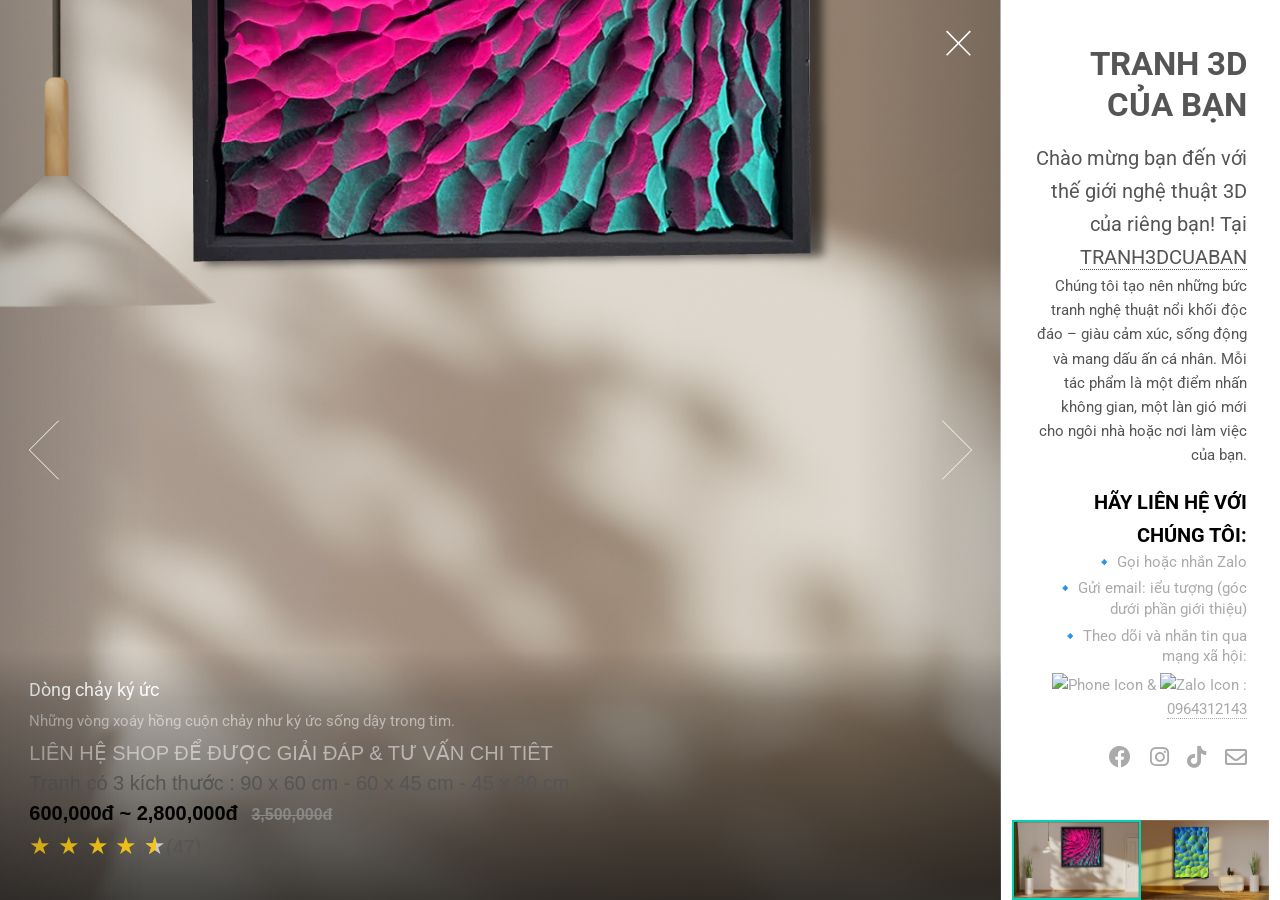
==== index.html @ 3ebba121 "Update index.html" ====
<!DOCTYPE HTML>
<!--
	Lens by HTML5 UP
	html5up.net | @ajlkn
	Free for personal and commercial use under the CCA 3.0 license (html5up.net/license)
-->
<html>
	<head>
	<header style="text-align: center; margin-top: 15px;">
  <img src="images/logo.png" alt="Logo" style="max-width: 200px; height: auto;">
</header>
		<title>TRANH3DCUABAN</title>
		<meta charset="utf-8" />
		<meta name="viewport" content="width=device-width, initial-scale=1, user-scalable=no" />
		<link rel="stylesheet" href="assets/css/main.css" />
		<noscript><link rel="stylesheet" href="assets/css/noscript.css" /></noscript>
	</head>
	<body class="is-preload-0 is-preload-1 is-preload-2">
		<!-- Main -->
			<div id="main">

				<!-- Header -->
					<header id="header">
						<h1>TRANH 3D CỦA BẠN</h1>
						<p style="margin: 0 0 6px 0; line-height: 1.4;"><p style="margin: 0; font-size: 20px; color: #333;"><strong>Chào mừng bạn đến với thế giới nghệ thuật 3D của riêng bạn! Tại <a href="http://nghethuat3d.com">TRANH3DCUABAN</a></p>Chúng tôi tạo nên những bức tranh nghệ thuật nổi khối độc đáo – giàu cảm xúc, sống động và mang dấu ấn cá nhân.
						Mỗi tác phẩm là một điểm nhấn không gian, một làn gió mới cho ngôi nhà hoặc nơi làm việc của bạn.</strong></p>
						<p style="margin: 0 0 6px 0; line-height: 1.4;"><p style="margin: 0; font-size: 20px; font-weight: bold; color: #000;">HÃY LIÊN HỆ VỚI CHÚNG TÔI:
<p style="margin: 0 0 6px 0; line-height: 1.4;">🔹 Gọi hoặc nhắn Zalo
<p style="margin: 0 0 6px 0; line-height: 1.4;">🔹 Gửi email: iểu tượng (góc dưới phần giới thiệu)
<p style="margin: 0 0 6px 0; line-height: 1.4;">🔹 Theo dõi và nhắn tin qua mạng xã hội:
						<P> <img src="https://img.icons8.com/ios/50/000000/phone--v1.png" alt="Phone Icon" width="24"> & 
                          <img src="https://img.icons8.com/ios/50/000000/zalo.png" alt="Zalo Icon" width="24"> : <a href="0964312143">0964312143</a></p>
		
						<ul class="icons">
							<li><a href="https://www.facebook.com/profile.php?id=61577044535715" class="icon brands fa-facebook"><span class="label">facebook</span></a></li>
							<li><a href="https://www.instagram.com/tranh3dcuaban_/" class="icon brands fa-instagram"><span class="label">Instagram</span></a></li>
							<li><a href="https://www.tiktok.com/@tranh3dcuaban?_t=ZS-8x4JCporiuw&_r=1" class="icon brands fa-tiktok"><span class="label">Tiktok</span></a></li>
							<li><a href="ngocthong2901@gmail.com" class="icon fa-envelope"><span class="label">Email</span></a></li>
						</ul>
					</header>

				<!-- Thumbnail -->
					<section id="thumbnails">
						<article>
							<a class="thumbnail" href="images/fulls/01.jpg" data-position="left center"><img src="images/thumbs/01.jpg" alt="" /></a>
							<h2>Dòng chảy ký ức</h2>
							<p style="margin: 0 0 6px 0; line-height: 1.4;">Những vòng xoáy hồng cuộn chảy như ký ức sống dậy trong tim.</p>
							<div style="font-family: Arial, sans-serif; line-height: 1.5;">
							<p style="margin: 0; font-size: 20px; font-weight: color: #f5f5f ;">
    LIÊN HỆ SHOP ĐỂ ĐƯỢC GIẢI ĐÁP & TƯ VẤN CHI TIÊT
  <p style="margin: 0; font-size: 20px; color: #333;"><strong>Tranh có 3 kích thước : 90 x 60 cm - 60 x 45 cm - 45 x 30 cm</strong></p>
  <p style="margin: 0; font-size: 20px; font-weight: bold; color: #000;">
    600,000đ ~ 2,800,000đ 
    <span style="text-decoration: line-through; color: #888; font-size: 16px; margin-left: 8px;">
      3,500,000đ
    </span>
  </p>
  <div style="font-size: 24px; color: #f5c518;">
  ★ ★ ★ ★ <span style="position: relative; display: inline-block; width: 1em;">
    <span style="position: absolute; overflow: hidden; width: 50%;">★</span>
    <span style="color: #ccc;">★</span><SPAN style="margin: 0; font-size: 20px; color: #333;"><strong>(47)</strong></p>
  </span>
</div>

							
						</article>
						<article>
							<a class="thumbnail" href="images/fulls/02.jpg"><img src="images/thumbs/02.jpg" alt="" /></a>
							<h2>Giấc mơ sinh học</h2>
							<p style="margin: 0 0 6px 0; line-height: 1.4;">Kết cấu như tế bào sống, lan tỏa năng lượng của sự sống mới.</p>
							<div style="font-family: Arial, sans-serif; line-height: 1.5;">
							<p style="margin: 0; font-size: 20px; font-weight: color: #000;">
    LIÊN HỆ SHOP ĐỂ ĐƯỢC GIẢI ĐÁP & TƯ VẤN CHI TIÊT
  <p style="margin: 0; font-size: 20px; color: #333;"><strong>Tranh có 3 kích thước : 90 x 60 cm - 60 x 45 cm - 45 x 30 cm</strong></p>
  <p style="margin: 0; font-size: 20px; font-weight: bold; color: #000;">
    600,000đ ~ 2,800,000đ 
    <span style="text-decoration: line-through; color: #888; font-size: 16px; margin-left: 8px;">
      3,500,000đ
    </span>
  </p>
  <div style="font-size: 24px; color: #f5c518;">
  ★ ★ ★ ★ ★ <SPAN style="margin: 0; font-size: 20px; color: #333;"><strong>(142)</strong></p>
						</article>
						<article>
							<a class="thumbnail" href="images/fulls/03.jpg" data-position="top center"><img src="images/thumbs/03.jpg" alt="" /></a>
							<h2>Chiều sâu đại dương</h2>
							<p style="margin: 0 0 6px 0; line-height: 1.4;">Sóng trầm và gam lạnh đưa ta lặn sâu vào một thế giới huyền bí.</p>
							<div style="font-family: Arial, sans-serif; line-height: 1.5;">
							<p style="margin: 0; font-size: 20px; font-weight: color: #000;">
    LIÊN HỆ SHOP ĐỂ ĐƯỢC GIẢI ĐÁP & TƯ VẤN CHI TIÊT
  <p style="margin: 0; font-size: 20px; color: #333;"><strong>Tranh có 3 kích thước : 90 x 60 cm - 60 x 45 cm - 45 x 30 cm</strong></p>
  <p style="margin: 0; font-size: 20px; font-weight: bold; color: #000;">
    600,000đ ~ 2,800,000đ 
    <span style="text-decoration: line-through; color: #888; font-size: 16px; margin-left: 8px;">
      3,500,000đ
    </span>
  </p>
  <div style="font-size: 24px; color: #f5c518;">
  ★ ★ ★ ★ ★ <SPAN style="margin: 0; font-size: 20px; color: #333;"><strong>(86)</strong></p>
						</article>
						<article>
							<a class="thumbnail" href="images/fulls/04.jpg"><img src="images/thumbs/04.jpg" alt="" /></a>
							<h2>Dấu vết ánh sáng</h2>
							<p style="margin: 0 0 6px 0; line-height: 1.4;">Tím rực và kết cấu nổi bật như một chiều không gian ánh sáng.</p>
							<div style="font-family: Arial, sans-serif; line-height: 1.5;">
							<p style="margin: 0; font-size: 20px; font-weight: color: #000;">
    LIÊN HỆ SHOP ĐỂ ĐƯỢC GIẢI ĐÁP & TƯ VẤN CHI TIÊT
  <p style="margin: 0; font-size: 20px; color: #333;"><strong>Tranh có 3 kích thước : 90 x 60 cm - 60 x 45 cm - 45 x 30 cm</strong></p>
  <p style="margin: 0; font-size: 20px; font-weight: bold; color: #000;">
    600,000đ ~ 2,800,000đ 
    <span style="text-decoration: line-through; color: #888; font-size: 16px; margin-left: 8px;">
      3,500,000đ
    </span>
  </p>
  <div style="font-size: 24px; color: #f5c518;">
  ★ ★ ★ ★ <span style="position: relative; display: inline-block; width: 1em;">
    <span style="position: absolute; overflow: hidden; width: 50%;">★</span>
    <span style="color: #ccc;">★</span><SPAN style="margin: 0; font-size: 20px; color: #333;"><strong>(156)</strong></p>
  </span>
</div>
						</article>
						<article>
							<a class="thumbnail" href="images/fulls/05.jpg" data-position="top center"><img src="images/thumbs/05.jpg" alt="" /></a>
							<h2>Ngọn lửa thầm lặng</h2>
							<p style="margin: 0 0 6px 0; line-height: 1.4;">Một sự bùng cháy trong bóng tối – âm ỉ, mạnh mẽ, đầy cuốn hút.</p>
							<div style="font-family: Arial, sans-serif; line-height: 1.5;">
							<p style="margin: 0; font-size: 20px; font-weight: color: #000;">
    LIÊN HỆ SHOP ĐỂ ĐƯỢC GIẢI ĐÁP & TƯ VẤN CHI TIÊT
  <p style="margin: 0; font-size: 20px; color: #333;"><strong>Tranh có 3 kích thước : 90 x 60 cm - 60 x 45 cm - 45 x 30 cm</strong></p>
  <p style="margin: 0; font-size: 20px; font-weight: bold; color: #000;">
    600,000đ ~ 2,800,000đ 
    <span style="text-decoration: line-through; color: #888; font-size: 16px; margin-left: 8px;">
      3,500,000đ
    </span>
  </p>
  <div style="font-size: 24px; color: #f5c518;">
  ★ ★ ★ ★ ★ <SPAN style="margin: 0; font-size: 20px; color: #333;"><strong>(43)</strong></p>
						</article>
						<article>
							<a class="thumbnail" href="images/fulls/06.jpg"><img src="images/thumbs/06.jpg" alt="" /></a>
							<h2>Mạng lưới thời gian</h2>
							<p style="margin: 0 0 6px 0; line-height: 1.4;">Những mạch kết nối như dòng chảy bất tận của thời gian và cảm xúc.</p>
							<div style="font-family: Arial, sans-serif; line-height: 1.5;">
							<p style="margin: 0; font-size: 20px; font-weight: color: #000;">
    LIÊN HỆ SHOP ĐỂ ĐƯỢC GIẢI ĐÁP & TƯ VẤN CHI TIÊT
  <p style="margin: 0; font-size: 20px; color: #333;"><strong>Tranh có 3 kích thước : 90 x 60 cm - 60 x 45 cm - 45 x 30 cm</strong></p>
  <p style="margin: 0; font-size: 20px; font-weight: bold; color: #000;">
    600,000đ ~ 2,800,000đ 
    <span style="text-decoration: line-through; color: #888; font-size: 16px; margin-left: 8px;">
      3,500,000đ
    </span>
  </p>
  <div style="font-size: 24px; color: #f5c518;">
  ★ ★ ★ ★ ★ <SPAN style="margin: 0; font-size: 20px; color: #333;"><strong>(28)</strong></p>
						</article>
						<article>
							<a class="thumbnail" href="images/fulls/07.jpg"><img src="images/thumbs/07.jpg" alt="" /></a>
							<h2>Lửa và bản năng</h2>
							<p style="margin: 0 0 6px 0; line-height: 1.4;">Sắc đỏ cam rực rỡ gợi lên cảm giác hoang dã và đầy đam mê.</p>
							<div style="font-family: Arial, sans-serif; line-height: 1.5;">
							<p style="margin: 0; font-size: 20px; font-weight: color: #000;">
    LIÊN HỆ SHOP ĐỂ ĐƯỢC GIẢI ĐÁP & TƯ VẤN CHI TIÊT
  <p style="margin: 0; font-size: 20px; color: #333;"><strong>Tranh có 3 kích thước : 90 x 60 cm - 60 x 45 cm - 45 x 30 cm</strong></p>
  <p style="margin: 0; font-size: 20px; font-weight: bold; color: #000;">
    600,000đ ~ 2,800,000đ 
    <span style="text-decoration: line-through; color: #888; font-size: 16px; margin-left: 8px;">
      3,500,000đ
    </span>
  </p>
  <div style="font-size: 24px; color: #f5c518;">
  ★ ★ ★ ★ ★ <SPAN style="margin: 0; font-size: 20px; color: #333;"><strong>(73)</strong></p>
						</article>
						<article>
							<a class="thumbnail" href="images/fulls/08.jpg"><img src="images/thumbs/08.jpg" alt="" /></a>
							<h2>Tái sinh</h2>
							<p style="margin: 0 0 6px 0; line-height: 1.4;">Những mạch xanh sống động như sự sống đang trỗi dậy từ tro tàn.</p>
							<div style="font-family: Arial, sans-serif; line-height: 1.5;">
							<p style="margin: 0; font-size: 20px; font-weight: color: #000;">
    LIÊN HỆ SHOP ĐỂ ĐƯỢC GIẢI ĐÁP & TƯ VẤN CHI TIÊT
  <p style="margin: 0; font-size: 20px; color: #333;"><strong>Tranh có 3 kích thước : 90 x 60 cm - 60 x 45 cm - 45 x 30 cm</strong></p>
  <p style="margin: 0; font-size: 20px; font-weight: bold; color: #000;">
    600,000đ ~ 2,800,000đ 
    <span style="text-decoration: line-through; color: #888; font-size: 16px; margin-left: 8px;">
      3,500,000đ
    </span>
  </p>
  <div style="font-size: 24px; color: #f5c518;">
  ★ ★ ★ ★ ★ <SPAN style="margin: 0; font-size: 20px; color: #333;"><strong>(68)</strong></p>
						</article>
						<article>
							<a class="thumbnail" href="images/fulls/09.jpg"><img src="images/thumbs/09.jpg" alt="" /></a>
							<h2>Đá hoa ngũ sắc</h2>
							<p style="margin: 0 0 6px 0; line-height: 1.4;">Cảm hứng từ tự nhiên – như đá quý dưới ánh sáng kỳ ảo.</p>
							<div style="font-family: Arial, sans-serif; line-height: 1.5;">
							<p style="margin: 0; font-size: 20px; font-weight: color: #000;">
    LIÊN HỆ SHOP ĐỂ ĐƯỢC GIẢI ĐÁP & TƯ VẤN CHI TIÊT
  <p style="margin: 0; font-size: 20px; color: #333;"><strong>Tranh có 3 kích thước : 90 x 60 cm - 60 x 45 cm - 45 x 30 cm</strong></p>
  <p style="margin: 0; font-size: 20px; font-weight: bold; color: #000;">
    600,000đ ~ 2,800,000đ 
    <span style="text-decoration: line-through; color: #888; font-size: 16px; margin-left: 8px;">
      3,500,000đ
    </span>
  </p>
  <div style="font-size: 24px; color: #f5c518;">
  ★ ★ ★ ★ ★ <SPAN style="margin: 0; font-size: 20px; color: #333;"><strong>(161)</strong></p>
						</article>
						<article>
							<a class="thumbnail" href="images/fulls/10.jpg"><img src="images/thumbs/10.jpg" alt="" /></a>
							<h2>Chạm nhau một thoáng</h2>
							<p style="margin: 0 0 6px 0; line-height: 1.4;">Sắc đỏ và xanh vờn nhau như hai tâm hồn lướt qua chạm nhẹ.</p>
							<div style="font-family: Arial, sans-serif; line-height: 1.5;">
							<p style="margin: 0; font-size: 20px; font-weight: color: #000;">
    LIÊN HỆ SHOP ĐỂ ĐƯỢC GIẢI ĐÁP & TƯ VẤN CHI TIÊT
  <p style="margin: 0; font-size: 20px; color: #333;"><strong>Tranh có 3 kích thước : 90 x 60 cm - 60 x 45 cm - 45 x 30 cm</strong></p>
  <p style="margin: 0; font-size: 20px; font-weight: bold; color: #000;">
    600,000đ ~ 2,800,000đ 
    <span style="text-decoration: line-through; color: #888; font-size: 16px; margin-left: 8px;">
      3,500,000đ
    </span>
  </p>
  <div style="font-size: 24px; color: #f5c518;">
  ★ ★ ★ ★ <span style="position: relative; display: inline-block; width: 1em;">
    <span style="position: absolute; overflow: hidden; width: 50%;">★</span>
    <span style="color: #ccc;">★</span><SPAN style="margin: 0; font-size: 20px; color: #333;"><strong>(203)</strong></p>
  </span>
</div>
						</article>
						<article>
							<a class="thumbnail" href="images/fulls/11.jpg"><img src="images/thumbs/11.jpg" alt="" /></a>
							<h2>Vũ trụ trong lòng tay</h2>
							<p style="margin: 0 0 6px 0; line-height: 1.4;">Vòng xoáy cam đỏ như một thiên hà rực lửa, cuốn hút vào vô tận.</p>
							<div style="font-family: Arial, sans-serif; line-height: 1.5;">
							<p style="margin: 0; font-size: 20px; font-weight: color: #000;">
    LIÊN HỆ SHOP ĐỂ ĐƯỢC GIẢI ĐÁP & TƯ VẤN CHI TIÊT
  <p style="margin: 0; font-size: 20px; color: #333;"><strong>Tranh có 3 kích thước : 90 x 60 cm - 60 x 45 cm - 45 x 30 cm</strong></p>
  <p style="margin: 0; font-size: 20px; font-weight: bold; color: #000;">
    600,000đ ~ 2,800,000đ 
    <span style="text-decoration: line-through; color: #888; font-size: 16px; margin-left: 8px;">
      3,500,000đ
    </span>
  </p>
  <div style="font-size: 24px; color: #f5c518;">
  ★ ★ ★ ★ ★ <SPAN style="margin: 0; font-size: 20px; color: #333;"><strong>(18)</strong></p>
						</article>
						<article>
							<a class="thumbnail" href="images/fulls/12.jpg"><img src="images/thumbs/12.jpg" alt="" /></a>
							<h2>Tinh cầu ngẫu hứng</h2>
							<p style="margin: 0 0 6px 0; line-height: 1.4;">Những hình cầu nổi bật trên nền sâu thẳm – như một thế giới riêng biệt.</p>
							<div style="font-family: Arial, sans-serif; line-height: 1.5;">
							<p style="margin: 0; font-size: 20px; font-weight: color: #000;">
    LIÊN HỆ SHOP ĐỂ ĐƯỢC GIẢI ĐÁP & TƯ VẤN CHI TIÊT
  <p style="margin: 0; font-size: 20px; color: #333;"><strong>Tranh có 3 kích thước : 90 x 60 cm - 60 x 45 cm - 45 x 30 cm</strong></p>
  <p style="margin: 0; font-size: 20px; font-weight: bold; color: #000;">
    600,000đ ~ 2,800,000đ 
    <span style="text-decoration: line-through; color: #888; font-size: 16px; margin-left: 8px;">
      3,500,000đ
    </span>
  </p>
  <div style="font-size: 24px; color: #f5c518;">
  ★ ★ ★ ★ ★ <SPAN style="margin: 0; font-size: 20px; color: #333;"><strong>(82)</strong></p>
						</article>
					</section>

				<!-- Footer -->
					<footer id="footer">
						<ul class="copyright">
							<li>Design</li><li>&copy; Sáng lập . <a href="https://www.facebook.com/thong.vanngoc.39/"><p style="margin: 0; font-size: 16px; font-weight: bold; color: #000;">VĂN NGỌC THỐNG</a>.</li>
						</ul>
					</footer>

			</div>

		<!-- Scripts -->
			<script src="assets/js/jquery.min.js"></script>
			<script src="assets/js/browser.min.js"></script>
			<script src="assets/js/breakpoints.min.js"></script>
			<script src="assets/js/main.js"></script>

	</body>
</html>
---- assets/css/main.css ----
@import url(fontawesome-all.min.css);
@import url("https://fonts.googleapis.com/css?family=Roboto:400,700");

/*
	Lens by HTML5 UP
	html5up.net | @ajlkn
	Free for personal and commercial use under the CCA 3.0 license (html5up.net/license)
*/

html, body, div, span, applet, object,
iframe, h1, h2, h3, h4, h5, h6, p, blockquote,
pre, a, abbr, acronym, address, big, cite,
code, del, dfn, em, img, ins, kbd, q, s, samp,
small, strike, strong, sub, sup, tt, var, b,
u, i, center, dl, dt, dd, ol, ul, li, fieldset,
form, label, legend, table, caption, tbody,
tfoot, thead, tr, th, td, article, aside,
canvas, details, embed, figure, figcaption,
footer, header, hgroup, menu, nav, output, ruby,
section, summary, time, mark, audio, video {
	margin: 0;
	padding: 0;
	border: 0;
	font-size: 100%;
	font: inherit;
	vertical-align: baseline;}

article, aside, details, figcaption, figure,
footer, header, hgroup, menu, nav, section {
	display: block;}

body {
	line-height: 1;
}

ol, ul {
	list-style: none;
}

blockquote, q {
	quotes: none;
}

	blockquote:before, blockquote:after, q:before, q:after {
		content: '';
		content: none;
	}

table {
	border-collapse: collapse;
	border-spacing: 0;
}

body {
	-webkit-text-size-adjust: none;
}

mark {
	background-color: transparent;
	color: inherit;
}

input::-moz-focus-inner {
	border: 0;
	padding: 0;
}

input, select, textarea {
	-moz-appearance: none;
	-webkit-appearance: none;
	-ms-appearance: none;
	appearance: none;
}

/* Basic */

	/*
			@-ms-viewport {
				width: device-width;
			}
		*/

	@media screen and (max-width: 480px) {

		html, body {
			min-width: 320px;
		}

	}

	body.is-preload-0 *, body.is-preload-0 *:before, body.is-preload-0 *:after {
		-moz-animation: none !important;
		-webkit-animation: none !important;
		-ms-animation: none !important;
		animation: none !important;
		-moz-transition: none !important;
		-webkit-transition: none !important;
		-ms-transition: none !important;
		transition: none !important;
	}

	html {
		box-sizing: border-box;
	}

	*, *:before, *:after {
		box-sizing: inherit;
	}

	html, body {
		background-color: #101010;
		overflow: hidden;
	}

/* Type */

	html {
		font-size: 16pt;
	}

		@media screen and (max-width: 1680px) {

			html {
				font-size: 12pt;
			}

		}

		@media screen and (max-width: 1280px) {

			html {
				font-size: 11pt;
			}

		}

	body {
		background-color: #fff;
		color: #aaa;
	}

	body, input, select, textarea {
		font-family: "Roboto", Helvetica, sans-serif;
		font-weight: 400;
		line-height: 1.65;
		font-size: 1em;
		color: #aaa;
	}

	a {
		-moz-transition: color 0.25s ease, border-bottom-color 0.25s ease;
		-webkit-transition: color 0.25s ease, border-bottom-color 0.25s ease;
		-ms-transition: color 0.25s ease, border-bottom-color 0.25s ease;
		transition: color 0.25s ease, border-bottom-color 0.25s ease;
		border-bottom: dotted 1px;
		color: inherit;
		text-decoration: none;
	}

		a:hover {
			border-bottom-color: transparent;
			color: #00D3B7;
		}

	strong, b {
		font-weight: 400;
		color: #555;
	}

	em, i {
		font-style: italic;
	}

	p {
		margin: 0 0 1.25em 0;
	}

	h1, h2, h3, h4, h5, h6 {
		font-weight: 400;
		line-height: 1.25;
		margin: 0 0 0.5em 0;
		color: #555;
	}

		h1 a, h2 a, h3 a, h4 a, h5 a, h6 a {
			color: inherit;
			text-decoration: none;
		}

	h2 {
		font-size: 1.25em;
	}

	h3 {
		font-size: 1em;
	}

	h4 {
		font-size: 0.9em;
	}

	h5 {
		font-size: 0.8em;
	}

	h6 {
		font-size: 0.7em;
	}

	sub {
		font-size: 0.8em;
		position: relative;
		top: 0.5em;
	}

	sup {
		font-size: 0.8em;
		position: relative;
		top: -0.5em;
	}

	blockquote {
		border-left: solid 4px #ccc;
		font-style: italic;
		margin: 0 0 1.25em 0;
		padding: 0.3125em 0 0.3125em 1.25em;
	}

	code {
		border-radius: 4px;
		border: solid 1px;
		font-family: "Courier New", monospace;
		font-size: 0.9em;
		margin: 0 0.25em;
		padding: 0.25em 0.65em;
		border-color: #ccc;
	}

	pre {
		-webkit-overflow-scrolling: touch;
		font-family: "Courier New", monospace;
		font-size: 0.9em;
		margin: 0 0 1.25em 0;
	}

		pre code {
			display: block;
			padding: 1em 1.5em;
			overflow-x: auto;
		}

	hr {
		border: 0;
		border-bottom: solid 1px #ccc;
		margin: 1.25em 0;
	}

		hr.major {
			margin: 1.875em 0;
		}

	.align-left {
		text-align: left;
	}

	.align-center {
		text-align: center;
	}

	.align-right {
		text-align: right;
	}

/* Button */

	input[type="submit"],
	input[type="reset"],
	input[type="button"],
	button,
	.button {
		-moz-appearance: none;
		-webkit-appearance: none;
		-ms-appearance: none;
		appearance: none;
		-moz-transition: background-color 0.25s ease-in-out, border-color 0.25s ease-in-out, color 0.25s ease-in-out;
		-webkit-transition: background-color 0.25s ease-in-out, border-color 0.25s ease-in-out, color 0.25s ease-in-out;
		-ms-transition: background-color 0.25s ease-in-out, border-color 0.25s ease-in-out, color 0.25s ease-in-out;
		transition: background-color 0.25s ease-in-out, border-color 0.25s ease-in-out, color 0.25s ease-in-out;
		background-color: transparent;
		border-radius: 4px;
		border: solid 1px #ccc;
		color: #555;
		cursor: pointer;
		display: inline-block;
		line-height: 1;
		padding: 0.75em 1.5em;
		text-align: center;
		text-decoration: none;
		white-space: nowrap;
	}

		input[type="submit"]:hover,
		input[type="reset"]:hover,
		input[type="button"]:hover,
		button:hover,
		.button:hover {
			border-color: #00D3B7;
			color: #00D3B7;
		}

			input[type="submit"]:hover:active,
			input[type="reset"]:hover:active,
			input[type="button"]:hover:active,
			button:hover:active,
			.button:hover:active {
				background-color: rgba(0, 211, 183, 0.15);
			}

		input[type="submit"].icon,
		input[type="reset"].icon,
		input[type="button"].icon,
		button.icon,
		.button.icon {
			padding-left: 1.35em;
		}

			input[type="submit"].icon:before,
			input[type="reset"].icon:before,
			input[type="button"].icon:before,
			button.icon:before,
			.button.icon:before {
				margin-right: 0.5em;
			}

		input[type="submit"].fit,
		input[type="reset"].fit,
		input[type="button"].fit,
		button.fit,
		.button.fit {
			width: 100%;
		}

		input[type="submit"].small,
		input[type="reset"].small,
		input[type="button"].small,
		button.small,
		.button.small {
			font-size: 0.8em;
		}

		input[type="submit"].large,
		input[type="reset"].large,
		input[type="button"].large,
		button.large,
		.button.large {
			font-size: 1.35em;
		}

		input[type="submit"].disabled, input[type="submit"]:disabled,
		input[type="reset"].disabled,
		input[type="reset"]:disabled,
		input[type="button"].disabled,
		input[type="button"]:disabled,
		button.disabled,
		button:disabled,
		.button.disabled,
		.button:disabled {
			pointer-events: none;
			opacity: 0.25;
		}

/* Form */

	form {
		margin: 0 0 1.25em 0;
	}

	label {
		color: #555;
		display: block;
		font-size: 0.9em;
		font-weight: 400;
		margin: 0 0 0.625em 0;
	}

	input[type="text"],
	input[type="password"],
	input[type="email"],
	select,
	textarea {
		-moz-appearance: none;
		-webkit-appearance: none;
		-ms-appearance: none;
		appearance: none;
		background-color: transparent;
		border-radius: 4px;
		border: solid 1px #ccc;
		color: inherit;
		display: block;
		outline: 0;
		padding: 0 0.75em;
		text-decoration: none;
		width: 100%;
	}

		input[type="text"]:invalid,
		input[type="password"]:invalid,
		input[type="email"]:invalid,
		select:invalid,
		textarea:invalid {
			box-shadow: none;
		}

		input[type="text"]:focus,
		input[type="password"]:focus,
		input[type="email"]:focus,
		select:focus,
		textarea:focus {
			border-color: #00D3B7;
		}

	select {
		background-image: url("data:image/svg+xml;charset=utf8,%3Csvg xmlns='http://www.w3.org/2000/svg' width='40' height='40' preserveAspectRatio='none' viewBox='0 0 40 40'%3E%3Cpath d='M9.4,12.3l10.4,10.4l10.4-10.4c0.2-0.2,0.5-0.4,0.9-0.4c0.3,0,0.6,0.1,0.9,0.4l3.3,3.3c0.2,0.2,0.4,0.5,0.4,0.9 c0,0.4-0.1,0.6-0.4,0.9L20.7,31.9c-0.2,0.2-0.5,0.4-0.9,0.4c-0.3,0-0.6-0.1-0.9-0.4L4.3,17.3c-0.2-0.2-0.4-0.5-0.4-0.9 c0-0.4,0.1-0.6,0.4-0.9l3.3-3.3c0.2-0.2,0.5-0.4,0.9-0.4S9.1,12.1,9.4,12.3z' fill='%23ccc' /%3E%3C/svg%3E");
		background-size: 1.25rem;
		background-repeat: no-repeat;
		background-position: calc(100% - 1rem) center;
		height: 2.75em;
		padding-right: 2.75em;
		text-overflow: ellipsis;
	}

		select option {
			color: #555;
			background: #fff;
		}

		select:focus::-ms-value {
			background-color: transparent;
		}

		select::-ms-expand {
			display: none;
		}

	.select-wrapper {
		text-decoration: none;
		display: block;
		position: relative;
	}

		.select-wrapper:before {
			-moz-osx-font-smoothing: grayscale;
			-webkit-font-smoothing: antialiased;
			display: inline-block;
			font-style: normal;
			font-variant: normal;
			text-rendering: auto;
			line-height: 1;
			text-transform: none !important;
			font-family: 'Font Awesome 5 Free';
			font-weight: 900;
		}

		.select-wrapper:before {
			color: #ccc;
			content: '\f107';
			display: block;
			height: 2.75em;
			line-height: 2.75em;
			pointer-events: none;
			position: absolute;
			right: 0;
			text-align: center;
			top: 0;
			width: 2.75em;
		}

		.select-wrapper select::-ms-expand {
			display: none;
		}

	input[type="text"],
	input[type="password"],
	input[type="email"],
	select {
		height: 2.75em;
	}

	textarea {
		padding: 0.75em 1em;
	}

	input[type="checkbox"],
	input[type="radio"] {
		-moz-appearance: none;
		-webkit-appearance: none;
		-ms-appearance: none;
		appearance: none;
		display: block;
		float: left;
		margin-right: -2em;
		opacity: 0;
		width: 1em;
		z-index: -1;
	}

		input[type="checkbox"] + label,
		input[type="radio"] + label {
			text-decoration: none;
			color: #aaa;
			cursor: pointer;
			display: inline-block;
			font-size: 1em;
			font-weight: 400;
			margin: 0;
			padding-left: 2.4em;
			padding-right: 0.75em;
			position: relative;
		}

			input[type="checkbox"] + label:before,
			input[type="radio"] + label:before {
				-moz-osx-font-smoothing: grayscale;
				-webkit-font-smoothing: antialiased;
				display: inline-block;
				font-style: normal;
				font-variant: normal;
				text-rendering: auto;
				line-height: 1;
				text-transform: none !important;
				font-family: 'Font Awesome 5 Free';
				font-weight: 900;
			}

			input[type="checkbox"] + label:before,
			input[type="radio"] + label:before {
				background: transparent;
				border-radius: 4px;
				border: solid 1px #ccc;
				content: '';
				display: inline-block;
				font-size: 0.8em;
				height: 2.0625em;
				left: 0;
				line-height: 2.0625em;
				position: absolute;
				text-align: center;
				top: 0;
				width: 2.0625em;
			}

		input[type="checkbox"]:checked + label:before,
		input[type="radio"]:checked + label:before {
			background-color: #555;
			border-color: #555;
			color: #fff;
			content: '\f00c';
		}

		input[type="checkbox"]:focus + label:before,
		input[type="radio"]:focus + label:before {
			border-color: #00D3B7;
		}

	input[type="checkbox"] + label:before {
		border-radius: 4px;
	}

	input[type="radio"] + label:before {
		border-radius: 100%;
	}

	::-webkit-input-placeholder {
		opacity: 1.0;
		color: #ccc !important;
	}

	:-moz-placeholder {
		opacity: 1.0;
		color: #ccc !important;
	}

	::-moz-placeholder {
		opacity: 1.0;
		color: #ccc !important;
	}

	:-ms-input-placeholder {
		opacity: 1.0;
		color: #ccc !important;
	}

	.field {
		margin: 0 0 1.25em 0;
	}

/* Icon */

	.icon {
		text-decoration: none;
		border-bottom: none;
		position: relative;
	}

		.icon:before {
			-moz-osx-font-smoothing: grayscale;
			-webkit-font-smoothing: antialiased;
			display: inline-block;
			font-style: normal;
			font-variant: normal;
			text-rendering: auto;
			line-height: 1;
			text-transform: none !important;
			font-family: 'Font Awesome 5 Free';
			font-weight: 400;
		}

		.icon > .label {
			display: none;
		}

		.icon:before {
			line-height: inherit;
		}

		.icon.solid:before {
			font-weight: 900;
		}

		.icon.brands:before {
			font-family: 'Font Awesome 5 Brands';
		}

/* List */

	ol {
		list-style: decimal;
		margin: 0 0 1.25em 0;
		padding-left: 1.25em;
	}

		ol li {
			padding-left: 0.25em;
		}

	ul {
		list-style: disc;
		margin: 0 0 1.25em 0;
		padding-left: 1em;
	}

		ul li {
			padding-left: 0.5em;
		}

		ul.alt {
			list-style: none;
			padding-left: 0;
		}

			ul.alt li {
				border-top: solid 1px #ccc;
				padding: 0.5em 0;
			}

				ul.alt li:first-child {
					border-top: 0;
					padding-top: 0;
				}

	dl {
		margin: 0 0 1.25em 0;
	}

		dl dt {
			display: block;
			font-weight: 400;
			margin: 0 0 0.625em 0;
		}

		dl dd {
			margin-left: 1.25em;
		}

/* Actions */

	ul.actions {
		display: -moz-flex;
		display: -webkit-flex;
		display: -ms-flex;
		display: flex;
		cursor: default;
		list-style: none;
		margin-left: -0.625em;
		padding-left: 0;
	}

		ul.actions li {
			padding: 0 0 0 0.625em;
			vertical-align: middle;
		}

		ul.actions.special {
			-moz-justify-content: center;
			-webkit-justify-content: center;
			-ms-justify-content: center;
			justify-content: center;
			width: 100%;
			margin-left: 0;
		}

			ul.actions.special li:first-child {
				padding-left: 0;
			}

		ul.actions.stacked {
			-moz-flex-direction: column;
			-webkit-flex-direction: column;
			-ms-flex-direction: column;
			flex-direction: column;
			margin-left: 0;
		}

			ul.actions.stacked li {
				padding: 0.8125em 0 0 0;
			}

				ul.actions.stacked li:first-child {
					padding-top: 0;
				}

		ul.actions.fit {
			width: calc(100% + 0.625em);
		}

			ul.actions.fit li {
				-moz-flex-grow: 1;
				-webkit-flex-grow: 1;
				-ms-flex-grow: 1;
				flex-grow: 1;
				-moz-flex-shrink: 1;
				-webkit-flex-shrink: 1;
				-ms-flex-shrink: 1;
				flex-shrink: 1;
				width: 100%;
			}

				ul.actions.fit li > * {
					width: 100%;
				}

			ul.actions.fit.stacked {
				width: 100%;
			}

		@media screen and (max-width: 480px) {

			ul.actions:not(.fixed) {
				-moz-flex-direction: column;
				-webkit-flex-direction: column;
				-ms-flex-direction: column;
				flex-direction: column;
				margin-left: 0;
				width: 100% !important;
			}

				ul.actions:not(.fixed) li {
					-moz-flex-grow: 1;
					-webkit-flex-grow: 1;
					-ms-flex-grow: 1;
					flex-grow: 1;
					-moz-flex-shrink: 1;
					-webkit-flex-shrink: 1;
					-ms-flex-shrink: 1;
					flex-shrink: 1;
					padding: 0.625em 0 0 0;
					text-align: center;
					width: 100%;
				}

					ul.actions:not(.fixed) li > * {
						width: 100%;
					}

					ul.actions:not(.fixed) li:first-child {
						padding-top: 0;
					}

					ul.actions:not(.fixed) li input[type="submit"],
					ul.actions:not(.fixed) li input[type="reset"],
					ul.actions:not(.fixed) li input[type="button"],
					ul.actions:not(.fixed) li button,
					ul.actions:not(.fixed) li .button {
						width: 100%;
					}

						ul.actions:not(.fixed) li input[type="submit"].icon:before,
						ul.actions:not(.fixed) li input[type="reset"].icon:before,
						ul.actions:not(.fixed) li input[type="button"].icon:before,
						ul.actions:not(.fixed) li button.icon:before,
						ul.actions:not(.fixed) li .button.icon:before {
							margin-left: -0.5rem;
						}

		}

/* Icons */

	ul.icons {
		cursor: default;
		list-style: none;
		padding-left: 0;
	}

		ul.icons li {
			display: inline-block;
			padding: 0 1em 0 0;
		}

			ul.icons li:last-child {
				padding-right: 0;
			}

			ul.icons li .icon:before {
				font-size: 1.5rem;
			}

/* Main */

	#main {
		-moz-transition: opacity 0.75s ease, right 0.75s ease, left 0.75s ease, visibility 0.75s;
		-webkit-transition: opacity 0.75s ease, right 0.75s ease, left 0.75s ease, visibility 0.75s;
		-ms-transition: opacity 0.75s ease, right 0.75s ease, left 0.75s ease, visibility 0.75s;
		transition: opacity 0.75s ease, right 0.75s ease, left 0.75s ease, visibility 0.75s;
		-webkit-overflow-scrolling: touch;
		position: fixed;
		top: 0;
		width: 22.5em;
		height: 100%;
		background: #fff;
		outline: 0;
		overflow-x: hidden;
		overflow-y: auto;
		text-align: right;
		visibility: visible;
		z-index: 10000;
		right: 0;
	}

		#main .toggle {
			-webkit-tap-highlight-color: rgba(0, 0, 0, 0);
			position: absolute;
			top: 0;
			width: 4em;
			height: 4em;
			background-image: url("images/close-small-alt.svg");
			background-repeat: no-repeat;
			background-size: 32px 32px;
			cursor: pointer;
			display: none;
			z-index: 1;
			background-position: 0.5em 0.5em;
			left: 0;
		}

		body.fullscreen #main {
			visibility: hidden;
			right: -22.5em;
		}

		body.is-preload-1 #main {
			opacity: 0;
			right: -2em;
		}

		@media screen and (max-width: 1280px) {

			#main {
				width: 19em;
			}

				body.fullscreen #main {
					right: -19em;
				}

		}

		@media screen and (max-width: 980px) {

			#main {
				background: rgba(255, 255, 255, 0.925);
			}

				#main .toggle {
					display: block;
				}

		}

		@media screen and (max-width: 480px) {

			#main {
				-moz-transition: opacity 0.5s ease, visibility 0.5s;
				-webkit-transition: opacity 0.5s ease, visibility 0.5s;
				-ms-transition: opacity 0.5s ease, visibility 0.5s;
				transition: opacity 0.5s ease, visibility 0.5s;
				width: 100%;
				background: #fff;
				text-align: center;
			}

				body.is-preload-1 #main {
					left: auto !important;
					right: auto !important;
				}

				body.fullscreen #main {
					left: auto !important;
					right: auto !important;
					opacity: 0;
				}

				#main .toggle {
					display: none;
				}

		}

/* Header */

	#header {
		padding: 3em 2.25em 1.75em 2.25em ;
	}

		#header h1 {
			font-size: 2.25em;
			font-weight: 700;
		}

/* Footer */

	#footer {
		padding: 2.25em 2.25em 1em 2.25em ;
	}

		#footer .copyright {
			list-style: none;
			padding: 0;
		}

			#footer .copyright li {
				display: inline-block;
				font-size: 0.8em;
				margin-left: 0.35em;
				padding: 0;
			}

				#footer .copyright li:first-child {
					margin-left: 0;
				}

/* Thumbnails */

	#thumbnails {
		display: -moz-flex;
		display: -webkit-flex;
		display: -ms-flex;
		display: flex;
		-moz-flex-wrap: wrap;
		-webkit-flex-wrap: wrap;
		-ms-flex-wrap: wrap;
		flex-wrap: wrap;
		padding: 0 0.75em;
	}

		#thumbnails article {
			position: relative;
			width: 50%;
			background: #101010;
			outline: 0;
		}

			#thumbnails article .thumbnail {
				-webkit-tap-highlight-color: rgba(0, 0, 0, 0);
				display: block;
				position: relative;
				border: 0;
				outline: 0;
			}

				#thumbnails article .thumbnail img {
					display: block;
					width: 100%;
				}

				#thumbnails article .thumbnail:before {
					pointer-events: none;
					-moz-transition: opacity 0.25s ease;
					-webkit-transition: opacity 0.25s ease;
					-ms-transition: opacity 0.25s ease;
					transition: opacity 0.25s ease;
					content: '';
					position: absolute;
					left: 0;
					top: 0;
					width: 100%;
					height: 100%;
					box-shadow: inset 0 0 0 2px #00D3B7, inset 0 0 0px 3px rgba(0, 0, 0, 0.15);
					opacity: 0;
					z-index: 1;
				}

				#thumbnails article .thumbnail:focus:before {
					opacity: 0.5;
				}

			#thumbnails article h2, #thumbnails article p {
				display: none;
			}

			#thumbnails article.active .thumbnail:before {
				opacity: 1;
			}

		@media screen and (max-width: 480px) {

			#thumbnails article .thumbnail:before {
				display: none;
			}

		}

/* Viewer */

	@-moz-keyframes spinner {
		0% {
			-moz-transform: rotate(0deg);
			-webkit-transform: rotate(0deg);
			-ms-transform: rotate(0deg);
			transform: rotate(0deg);
		}

		100% {
			-moz-transform: rotate(360deg);
			-webkit-transform: rotate(360deg);
			-ms-transform: rotate(360deg);
			transform: rotate(360deg);
		}
	}

	@-webkit-keyframes spinner {
		0% {
			-moz-transform: rotate(0deg);
			-webkit-transform: rotate(0deg);
			-ms-transform: rotate(0deg);
			transform: rotate(0deg);
		}

		100% {
			-moz-transform: rotate(360deg);
			-webkit-transform: rotate(360deg);
			-ms-transform: rotate(360deg);
			transform: rotate(360deg);
		}
	}

	@-ms-keyframes spinner {
		0% {
			-moz-transform: rotate(0deg);
			-webkit-transform: rotate(0deg);
			-ms-transform: rotate(0deg);
			transform: rotate(0deg);
		}

		100% {
			-moz-transform: rotate(360deg);
			-webkit-transform: rotate(360deg);
			-ms-transform: rotate(360deg);
			transform: rotate(360deg);
		}
	}

	@keyframes spinner {
		0% {
			-moz-transform: rotate(0deg);
			-webkit-transform: rotate(0deg);
			-ms-transform: rotate(0deg);
			transform: rotate(0deg);
		}

		100% {
			-moz-transform: rotate(360deg);
			-webkit-transform: rotate(360deg);
			-ms-transform: rotate(360deg);
			transform: rotate(360deg);
		}
	}

	#viewer {
		-moz-transition: opacity 0.75s ease, width 0.75s ease;
		-webkit-transition: opacity 0.75s ease, width 0.75s ease;
		-ms-transition: opacity 0.75s ease, width 0.75s ease;
		transition: opacity 0.75s ease, width 0.75s ease;
		position: absolute;
		top: 0;
		width: calc(100% - 22.5em);
		height: 100%;
		left: 0;
	}

		#viewer .inner {
			pointer-events: none;
			position: absolute;
			top: 0;
			left: 0;
			width: 100%;
			height: 100%;
			z-index: 2;
		}

			#viewer .inner > * {
				pointer-events: auto;
			}

			#viewer .inner:before {
				background-image: -moz-linear-gradient(left, rgba(16,16,16,0.2), rgba(16,16,16,0) 10em, rgba(16,16,16,0)), -moz-linear-gradient(right, rgba(16,16,16,0.2), rgba(16,16,16,0) 10em, rgba(16,16,16,0));
				background-image: -webkit-linear-gradient(left, rgba(16,16,16,0.2), rgba(16,16,16,0) 10em, rgba(16,16,16,0)), -webkit-linear-gradient(right, rgba(16,16,16,0.2), rgba(16,16,16,0) 10em, rgba(16,16,16,0));
				background-image: -ms-linear-gradient(left, rgba(16,16,16,0.2), rgba(16,16,16,0) 10em, rgba(16,16,16,0)), -ms-linear-gradient(right, rgba(16,16,16,0.2), rgba(16,16,16,0) 10em, rgba(16,16,16,0));
				background-image: linear-gradient(left, rgba(16,16,16,0.2), rgba(16,16,16,0) 10em, rgba(16,16,16,0)), linear-gradient(right, rgba(16,16,16,0.2), rgba(16,16,16,0) 10em, rgba(16,16,16,0));
				content: '';
				display: block;
				position: absolute;
				top: 0;
				left: 0;
				width: 100%;
				height: 100%;
			}

			#viewer .inner .toggle {
				-webkit-tap-highlight-color: rgba(0, 0, 0, 0);
				position: absolute;
				top: 0;
				width: 4em;
				height: 4em;
				background-image: url("images/close.svg");
				background-repeat: no-repeat;
				background-size: 64px 64px;
				cursor: pointer;
				z-index: 1;
				right: 0;
				background-position: calc(100% - 0.75em) 0.75em;
			}

			#viewer .inner .nav-next,
			#viewer .inner .nav-previous {
				-webkit-tap-highlight-color: rgba(0, 0, 0, 0);
				position: absolute;
				top: 50%;
				width: 6em;
				height: 6em;
				margin-top: -3em;
				background-image: url("images/arrow.svg");
				background-position: center;
				background-repeat: no-repeat;
				background-size: contain;
				cursor: pointer;
			}

			#viewer .inner .nav-previous {
				-moz-transform: scaleX(-1);
				-webkit-transform: scaleX(-1);
				-ms-transform: scaleX(-1);
				transform: scaleX(-1);
				left: 0;
			}

			#viewer .inner .nav-next {
				right: 0;
			}

		#viewer .slide {
			-moz-transition: opacity 0.5s ease-in-out;
			-webkit-transition: opacity 0.5s ease-in-out;
			-ms-transition: opacity 0.5s ease-in-out;
			transition: opacity 0.5s ease-in-out;
			position: absolute;
			top: 0;
			left: 0;
			width: 100%;
			height: 100%;
			opacity: 1;
			z-index: 1;
		}

			#viewer .slide .caption {
				background-image: -moz-linear-gradient(bottom, rgba(16,16,16,0.75), rgba(16,16,16,0.25) 80%, rgba(16,16,16,0));
				background-image: -webkit-linear-gradient(bottom, rgba(16,16,16,0.75), rgba(16,16,16,0.25) 80%, rgba(16,16,16,0));
				background-image: -ms-linear-gradient(bottom, rgba(16,16,16,0.75), rgba(16,16,16,0.25) 80%, rgba(16,16,16,0));
				background-image: linear-gradient(bottom, rgba(16,16,16,0.75), rgba(16,16,16,0.25) 80%, rgba(16,16,16,0));
				padding: 2em 2em 0.75em 2em ;
				position: absolute;
				bottom: 0;
				left: 0;
				width: 100%;
				color: rgba(255, 255, 255, 0.5);
				z-index: 1;
			}

				#viewer .slide .caption h2, #viewer .slide .caption h3, #viewer .slide .caption h4, #viewer .slide .caption h5, #viewer .slide .caption h6 {
					color: #fff;
				}

			#viewer .slide .image {
				-moz-transition: opacity 0.5s ease-in-out;
				-webkit-transition: opacity 0.5s ease-in-out;
				-ms-transition: opacity 0.5s ease-in-out;
				transition: opacity 0.5s ease-in-out;
				position: absolute;
				top: 0;
				left: 0;
				width: 100%;
				height: 100%;
				background-repeat: no-repeat;
				background-size: cover;
				opacity: 0;
			}

			#viewer .slide:before {
				-moz-animation: spinner 1s linear infinite;
				-webkit-animation: spinner 1s linear infinite;
				-ms-animation: spinner 1s linear infinite;
				animation: spinner 1s linear infinite;
				-moz-transition: opacity 0.5s ease-in-out;
				-webkit-transition: opacity 0.5s ease-in-out;
				-ms-transition: opacity 0.5s ease-in-out;
				transition: opacity 0.5s ease-in-out;
				content: '';
				display: block;
				position: absolute;
				top: 50%;
				left: 50%;
				width: 3em;
				height: 3em;
				background-image: url("images/spinner.svg");
				background-position: center;
				background-repeat: no-repeat;
				background-size: contain;
				margin: -1.5em 0 0 -1.5em;
				opacity: 0;
			}

			#viewer .slide.loading:before {
				opacity: 1;
			}

			#viewer .slide.active .image {
				opacity: 1;
			}

		body.fullscreen #viewer {
			width: 100%;
		}

			body.fullscreen #viewer .inner .toggle {
				background-image: url("images/open.svg");
			}

		body.is-preload-1 #viewer {
			opacity: 0;
		}

		body.is-preload-2 #viewer .slide {
			opacity: 0;
		}

		@media screen and (max-width: 1280px) {

			#viewer {
				width: calc(100% - 19em);
			}

		}

		@media screen and (max-width: 980px) {

			#viewer {
				width: 100%;
			}

				#viewer .inner .toggle {
					-moz-transition: opacity 0.75s ease;
					-webkit-transition: opacity 0.75s ease;
					-ms-transition: opacity 0.75s ease;
					transition: opacity 0.75s ease;
					background-image: url("images/open.svg");
					opacity: 0;
					right: 0;
				}

				body.fullscreen #viewer .inner .toggle {
					opacity: 1;
				}

		}

		@media screen and (max-width: 736px) {

			#viewer .inner .toggle {
				background-size: 32px 32px;
			}

			#viewer .inner .nav-next,
			#viewer .inner .nav-previous {
				background-image: url("images/arrow-small.svg");
				background-size: 32px 32px;
			}

			body.fullscreen #viewer .inner .toggle {
				background-image: url("images/open-small.svg");
			}

		}

		@media screen and (max-width: 480px) {

			#viewer {
				-moz-transition: opacity 0.5s ease;
				-webkit-transition: opacity 0.5s ease;
				-ms-transition: opacity 0.5s ease;
				transition: opacity 0.5s ease;
				-moz-transition-delay: 0s;
				-webkit-transition-delay: 0s;
				-ms-transition-delay: 0s;
				transition-delay: 0s;
				opacity: 0;
			}

				#viewer .inner .toggle {
					background-image: url("images/close-small.svg") !important;
					background-size: 32px 32px;
				}

				body.fullscreen #viewer {
					-moz-transition-delay: 0.5s;
					-webkit-transition-delay: 0.5s;
					-ms-transition-delay: 0.5s;
					transition-delay: 0.5s;
					opacity: 1;
				}

		}
---- assets/css/noscript.css ----
/*
	Lens by HTML5 UP
	html5up.net | @ajlkn
	Free for personal and commercial use under the CCA 3.0 license (html5up.net/license)
*/

/* Main */

	#main {
		opacity: 1 !important;
		right: 0 !important;
	}

	body:before {
		content: 'Javascript is disabled :(';
		display: block;
		position: absolute;
		top: 50%;
		width: calc(100% - 22.5em * 0.333333333);
		height: 4em;
		margin-top: -2em;
		color: #282828;
		cursor: default;
		font-size: 3em;
		line-height: 4em;
		text-align: center;
		white-space: nowrap;
		left: 0;
	}
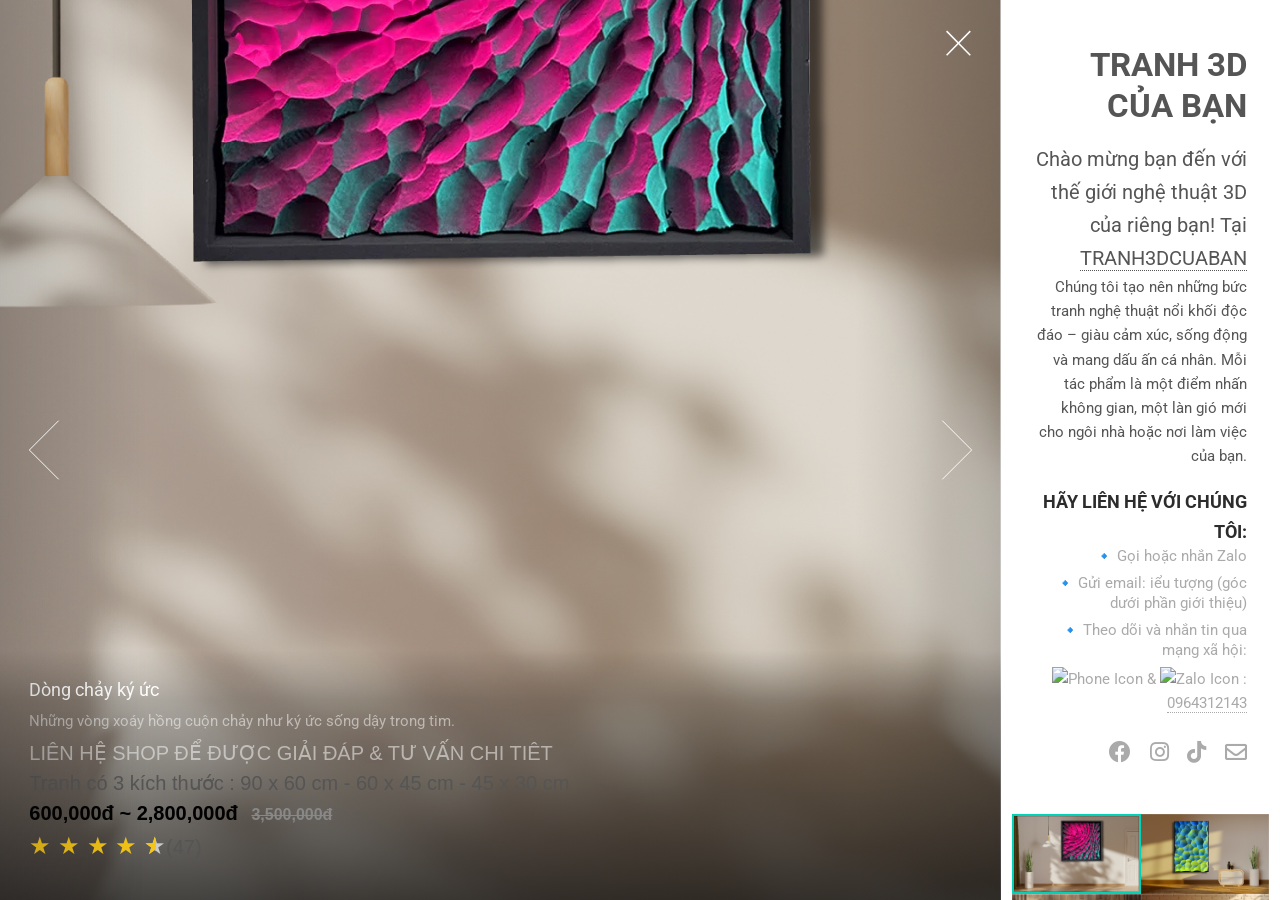
==== commit ca2e7c3a: "Update index.html" ====
--- a/index.html
+++ b/index.html
@@ -24,7 +24,7 @@
 						<h1>TRANH 3D CỦA BẠN</h1>
 						<p style="margin: 0 0 6px 0; line-height: 1.4;"><p style="margin: 0; font-size: 20px; color: #333;"><strong>Chào mừng bạn đến với thế giới nghệ thuật 3D của riêng bạn! Tại <a href="http://nghethuat3d.com">TRANH3DCUABAN</a></p>Chúng tôi tạo nên những bức tranh nghệ thuật nổi khối độc đáo – giàu cảm xúc, sống động và mang dấu ấn cá nhân.
 						Mỗi tác phẩm là một điểm nhấn không gian, một làn gió mới cho ngôi nhà hoặc nơi làm việc của bạn.</strong></p>
-						<p style="margin: 0 0 6px 0; line-height: 1.4;"><p style="margin: 0; font-size: 20px; font-weight: bold; color: #000;">HÃY LIÊN HỆ VỚI CHÚNG TÔI:
+						<p style="margin: 0 0 6px 0; line-height: 1.4;"><p style="margin: 0; font-size: 18px; font-weight: bold; color: #2c2c2c;">HÃY LIÊN HỆ VỚI CHÚNG TÔI:
 <p style="margin: 0 0 6px 0; line-height: 1.4;">🔹 Gọi hoặc nhắn Zalo
 <p style="margin: 0 0 6px 0; line-height: 1.4;">🔹 Gửi email: iểu tượng (góc dưới phần giới thiệu)
 <p style="margin: 0 0 6px 0; line-height: 1.4;">🔹 Theo dõi và nhắn tin qua mạng xã hội:
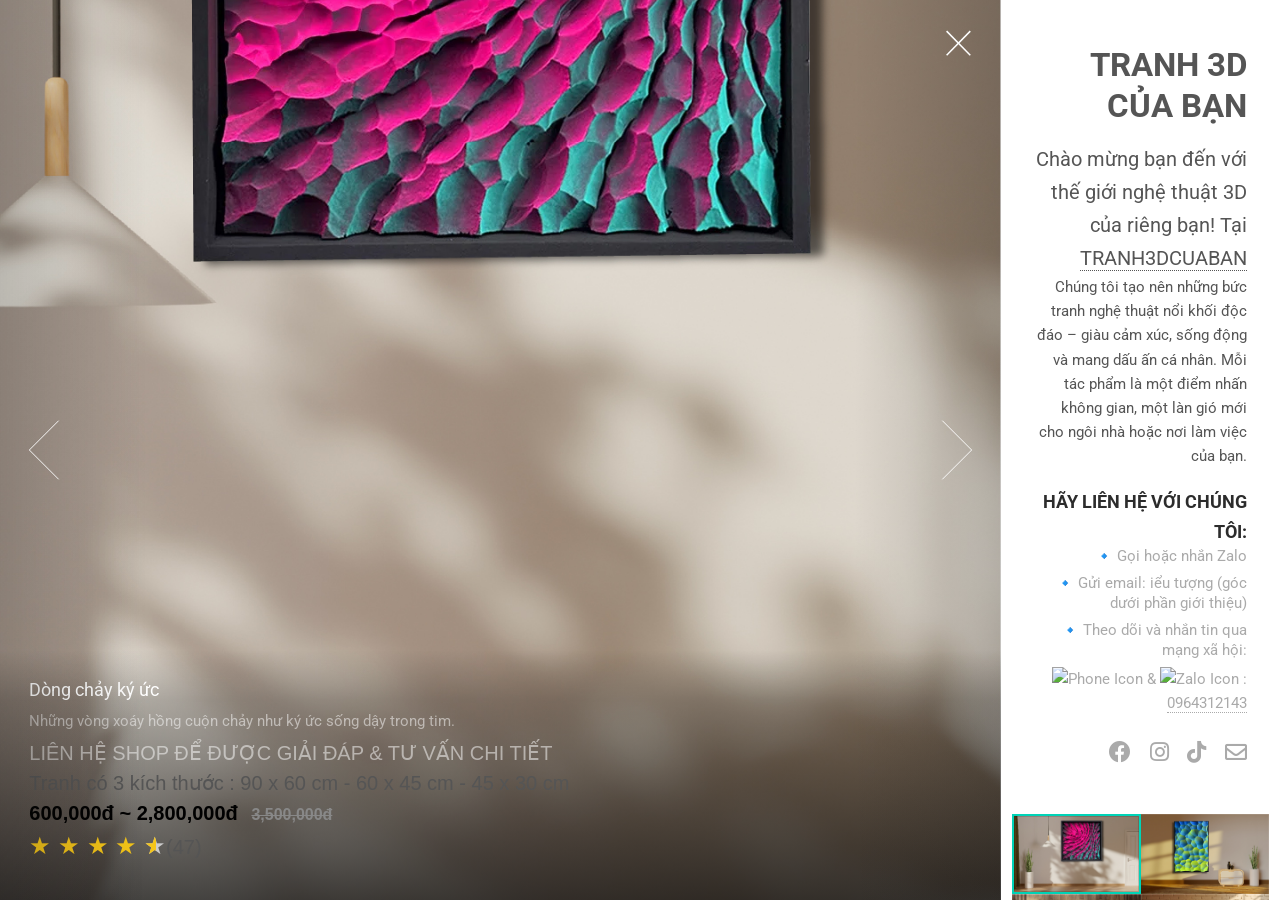
==== commit 7009c37e: "Update index.html" ====
--- a/index.html
+++ b/index.html
@@ -47,7 +47,7 @@
 							<p style="margin: 0 0 6px 0; line-height: 1.4;">Những vòng xoáy hồng cuộn chảy như ký ức sống dậy trong tim.</p>
 							<div style="font-family: Arial, sans-serif; line-height: 1.5;">
 							<p style="margin: 0; font-size: 20px; font-weight: color: #f5f5f ;">
-    LIÊN HỆ SHOP ĐỂ ĐƯỢC GIẢI ĐÁP & TƯ VẤN CHI TIÊT
+    LIÊN HỆ SHOP ĐỂ ĐƯỢC GIẢI ĐÁP & TƯ VẤN CHI TIẾT
   <p style="margin: 0; font-size: 20px; color: #333;"><strong>Tranh có 3 kích thước : 90 x 60 cm - 60 x 45 cm - 45 x 30 cm</strong></p>
   <p style="margin: 0; font-size: 20px; font-weight: bold; color: #000;">
     600,000đ ~ 2,800,000đ 
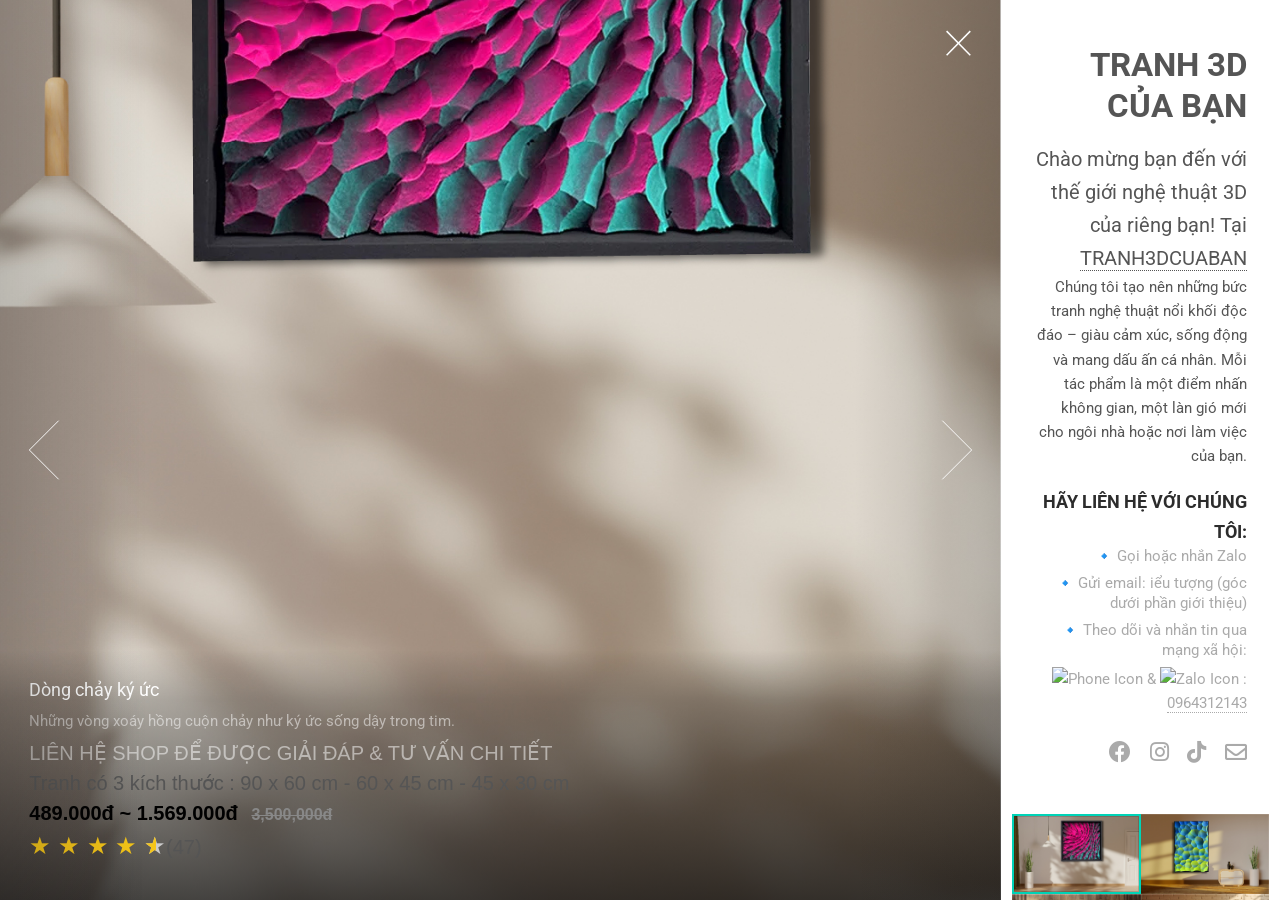
==== commit e25fd407: "Update index.html" ====
--- a/index.html
+++ b/index.html
@@ -50,7 +50,7 @@
     LIÊN HỆ SHOP ĐỂ ĐƯỢC GIẢI ĐÁP & TƯ VẤN CHI TIẾT
   <p style="margin: 0; font-size: 20px; color: #333;"><strong>Tranh có 3 kích thước : 90 x 60 cm - 60 x 45 cm - 45 x 30 cm</strong></p>
   <p style="margin: 0; font-size: 20px; font-weight: bold; color: #000;">
-    600,000đ ~ 2,800,000đ 
+    489.000đ ~ 1.569.000đ 
     <span style="text-decoration: line-through; color: #888; font-size: 16px; margin-left: 8px;">
       3,500,000đ
     </span>
@@ -70,10 +70,10 @@
 							<p style="margin: 0 0 6px 0; line-height: 1.4;">Kết cấu như tế bào sống, lan tỏa năng lượng của sự sống mới.</p>
 							<div style="font-family: Arial, sans-serif; line-height: 1.5;">
 							<p style="margin: 0; font-size: 20px; font-weight: color: #000;">
-    LIÊN HỆ SHOP ĐỂ ĐƯỢC GIẢI ĐÁP & TƯ VẤN CHI TIÊT
-  <p style="margin: 0; font-size: 20px; color: #333;"><strong>Tranh có 3 kích thước : 90 x 60 cm - 60 x 45 cm - 45 x 30 cm</strong></p>
-  <p style="margin: 0; font-size: 20px; font-weight: bold; color: #000;">
-    600,000đ ~ 2,800,000đ 
+    LIÊN HỆ SHOP ĐỂ ĐƯỢC GIẢI ĐÁP & TƯ VẤN CHI TIẾT
+  <p style="margin: 0; font-size: 20px; color: #333;"><strong>Tranh có 3 kích thước : 90 x 60 cm - 60 x 45 cm - 45 x 30 cm</strong></p>
+  <p style="margin: 0; font-size: 20px; font-weight: bold; color: #000;">
+     489.000đ ~ 1.569.000đ 
     <span style="text-decoration: line-through; color: #888; font-size: 16px; margin-left: 8px;">
       3,500,000đ
     </span>
@@ -87,10 +87,10 @@
 							<p style="margin: 0 0 6px 0; line-height: 1.4;">Sóng trầm và gam lạnh đưa ta lặn sâu vào một thế giới huyền bí.</p>
 							<div style="font-family: Arial, sans-serif; line-height: 1.5;">
 							<p style="margin: 0; font-size: 20px; font-weight: color: #000;">
-    LIÊN HỆ SHOP ĐỂ ĐƯỢC GIẢI ĐÁP & TƯ VẤN CHI TIÊT
-  <p style="margin: 0; font-size: 20px; color: #333;"><strong>Tranh có 3 kích thước : 90 x 60 cm - 60 x 45 cm - 45 x 30 cm</strong></p>
-  <p style="margin: 0; font-size: 20px; font-weight: bold; color: #000;">
-    600,000đ ~ 2,800,000đ 
+    LIÊN HỆ SHOP ĐỂ ĐƯỢC GIẢI ĐÁP & TƯ VẤN CHI TIẾT
+  <p style="margin: 0; font-size: 20px; color: #333;"><strong>Tranh có 3 kích thước : 90 x 60 cm - 60 x 45 cm - 45 x 30 cm</strong></p>
+  <p style="margin: 0; font-size: 20px; font-weight: bold; color: #000;">
+     489.000đ ~ 1.569.000đ 
     <span style="text-decoration: line-through; color: #888; font-size: 16px; margin-left: 8px;">
       3,500,000đ
     </span>
@@ -104,10 +104,10 @@
 							<p style="margin: 0 0 6px 0; line-height: 1.4;">Tím rực và kết cấu nổi bật như một chiều không gian ánh sáng.</p>
 							<div style="font-family: Arial, sans-serif; line-height: 1.5;">
 							<p style="margin: 0; font-size: 20px; font-weight: color: #000;">
-    LIÊN HỆ SHOP ĐỂ ĐƯỢC GIẢI ĐÁP & TƯ VẤN CHI TIÊT
-  <p style="margin: 0; font-size: 20px; color: #333;"><strong>Tranh có 3 kích thước : 90 x 60 cm - 60 x 45 cm - 45 x 30 cm</strong></p>
-  <p style="margin: 0; font-size: 20px; font-weight: bold; color: #000;">
-    600,000đ ~ 2,800,000đ 
+    LIÊN HỆ SHOP ĐỂ ĐƯỢC GIẢI ĐÁP & TƯ VẤN CHI TIẾT
+  <p style="margin: 0; font-size: 20px; color: #333;"><strong>Tranh có 3 kích thước : 90 x 60 cm - 60 x 45 cm - 45 x 30 cm</strong></p>
+  <p style="margin: 0; font-size: 20px; font-weight: bold; color: #000;">
+     489.000đ ~ 1.569.000đ 
     <span style="text-decoration: line-through; color: #888; font-size: 16px; margin-left: 8px;">
       3,500,000đ
     </span>
@@ -125,10 +125,10 @@
 							<p style="margin: 0 0 6px 0; line-height: 1.4;">Một sự bùng cháy trong bóng tối – âm ỉ, mạnh mẽ, đầy cuốn hút.</p>
 							<div style="font-family: Arial, sans-serif; line-height: 1.5;">
 							<p style="margin: 0; font-size: 20px; font-weight: color: #000;">
-    LIÊN HỆ SHOP ĐỂ ĐƯỢC GIẢI ĐÁP & TƯ VẤN CHI TIÊT
-  <p style="margin: 0; font-size: 20px; color: #333;"><strong>Tranh có 3 kích thước : 90 x 60 cm - 60 x 45 cm - 45 x 30 cm</strong></p>
-  <p style="margin: 0; font-size: 20px; font-weight: bold; color: #000;">
-    600,000đ ~ 2,800,000đ 
+    LIÊN HỆ SHOP ĐỂ ĐƯỢC GIẢI ĐÁP & TƯ VẤN CHI TIẾT
+  <p style="margin: 0; font-size: 20px; color: #333;"><strong>Tranh có 3 kích thước : 90 x 60 cm - 60 x 45 cm - 45 x 30 cm</strong></p>
+  <p style="margin: 0; font-size: 20px; font-weight: bold; color: #000;">
+     489.000đ ~ 1.569.000đ 
     <span style="text-decoration: line-through; color: #888; font-size: 16px; margin-left: 8px;">
       3,500,000đ
     </span>
@@ -142,10 +142,10 @@
 							<p style="margin: 0 0 6px 0; line-height: 1.4;">Những mạch kết nối như dòng chảy bất tận của thời gian và cảm xúc.</p>
 							<div style="font-family: Arial, sans-serif; line-height: 1.5;">
 							<p style="margin: 0; font-size: 20px; font-weight: color: #000;">
-    LIÊN HỆ SHOP ĐỂ ĐƯỢC GIẢI ĐÁP & TƯ VẤN CHI TIÊT
-  <p style="margin: 0; font-size: 20px; color: #333;"><strong>Tranh có 3 kích thước : 90 x 60 cm - 60 x 45 cm - 45 x 30 cm</strong></p>
-  <p style="margin: 0; font-size: 20px; font-weight: bold; color: #000;">
-    600,000đ ~ 2,800,000đ 
+    LIÊN HỆ SHOP ĐỂ ĐƯỢC GIẢI ĐÁP & TƯ VẤN CHI TIẾT
+  <p style="margin: 0; font-size: 20px; color: #333;"><strong>Tranh có 3 kích thước : 90 x 60 cm - 60 x 45 cm - 45 x 30 cm</strong></p>
+  <p style="margin: 0; font-size: 20px; font-weight: bold; color: #000;">
+     489.000đ ~ 1.569.000đ 
     <span style="text-decoration: line-through; color: #888; font-size: 16px; margin-left: 8px;">
       3,500,000đ
     </span>
@@ -159,10 +159,10 @@
 							<p style="margin: 0 0 6px 0; line-height: 1.4;">Sắc đỏ cam rực rỡ gợi lên cảm giác hoang dã và đầy đam mê.</p>
 							<div style="font-family: Arial, sans-serif; line-height: 1.5;">
 							<p style="margin: 0; font-size: 20px; font-weight: color: #000;">
-    LIÊN HỆ SHOP ĐỂ ĐƯỢC GIẢI ĐÁP & TƯ VẤN CHI TIÊT
-  <p style="margin: 0; font-size: 20px; color: #333;"><strong>Tranh có 3 kích thước : 90 x 60 cm - 60 x 45 cm - 45 x 30 cm</strong></p>
-  <p style="margin: 0; font-size: 20px; font-weight: bold; color: #000;">
-    600,000đ ~ 2,800,000đ 
+    LIÊN HỆ SHOP ĐỂ ĐƯỢC GIẢI ĐÁP & TƯ VẤN CHI TIẾT
+  <p style="margin: 0; font-size: 20px; color: #333;"><strong>Tranh có 3 kích thước : 90 x 60 cm - 60 x 45 cm - 45 x 30 cm</strong></p>
+  <p style="margin: 0; font-size: 20px; font-weight: bold; color: #000;">
+     489.000đ ~ 1.569.000đ 
     <span style="text-decoration: line-through; color: #888; font-size: 16px; margin-left: 8px;">
       3,500,000đ
     </span>
@@ -176,10 +176,10 @@
 							<p style="margin: 0 0 6px 0; line-height: 1.4;">Những mạch xanh sống động như sự sống đang trỗi dậy từ tro tàn.</p>
 							<div style="font-family: Arial, sans-serif; line-height: 1.5;">
 							<p style="margin: 0; font-size: 20px; font-weight: color: #000;">
-    LIÊN HỆ SHOP ĐỂ ĐƯỢC GIẢI ĐÁP & TƯ VẤN CHI TIÊT
-  <p style="margin: 0; font-size: 20px; color: #333;"><strong>Tranh có 3 kích thước : 90 x 60 cm - 60 x 45 cm - 45 x 30 cm</strong></p>
-  <p style="margin: 0; font-size: 20px; font-weight: bold; color: #000;">
-    600,000đ ~ 2,800,000đ 
+    LIÊN HỆ SHOP ĐỂ ĐƯỢC GIẢI ĐÁP & TƯ VẤN CHI TIẾT
+  <p style="margin: 0; font-size: 20px; color: #333;"><strong>Tranh có 3 kích thước : 90 x 60 cm - 60 x 45 cm - 45 x 30 cm</strong></p>
+  <p style="margin: 0; font-size: 20px; font-weight: bold; color: #000;">
+     489.000đ ~ 1.569.000đ 
     <span style="text-decoration: line-through; color: #888; font-size: 16px; margin-left: 8px;">
       3,500,000đ
     </span>
@@ -193,10 +193,10 @@
 							<p style="margin: 0 0 6px 0; line-height: 1.4;">Cảm hứng từ tự nhiên – như đá quý dưới ánh sáng kỳ ảo.</p>
 							<div style="font-family: Arial, sans-serif; line-height: 1.5;">
 							<p style="margin: 0; font-size: 20px; font-weight: color: #000;">
-    LIÊN HỆ SHOP ĐỂ ĐƯỢC GIẢI ĐÁP & TƯ VẤN CHI TIÊT
-  <p style="margin: 0; font-size: 20px; color: #333;"><strong>Tranh có 3 kích thước : 90 x 60 cm - 60 x 45 cm - 45 x 30 cm</strong></p>
-  <p style="margin: 0; font-size: 20px; font-weight: bold; color: #000;">
-    600,000đ ~ 2,800,000đ 
+    LIÊN HỆ SHOP ĐỂ ĐƯỢC GIẢI ĐÁP & TƯ VẤN CHI TIẾT
+  <p style="margin: 0; font-size: 20px; color: #333;"><strong>Tranh có 3 kích thước : 90 x 60 cm - 60 x 45 cm - 45 x 30 cm</strong></p>
+  <p style="margin: 0; font-size: 20px; font-weight: bold; color: #000;">
+     489.000đ ~ 1.569.000đ 
     <span style="text-decoration: line-through; color: #888; font-size: 16px; margin-left: 8px;">
       3,500,000đ
     </span>
@@ -210,10 +210,10 @@
 							<p style="margin: 0 0 6px 0; line-height: 1.4;">Sắc đỏ và xanh vờn nhau như hai tâm hồn lướt qua chạm nhẹ.</p>
 							<div style="font-family: Arial, sans-serif; line-height: 1.5;">
 							<p style="margin: 0; font-size: 20px; font-weight: color: #000;">
-    LIÊN HỆ SHOP ĐỂ ĐƯỢC GIẢI ĐÁP & TƯ VẤN CHI TIÊT
-  <p style="margin: 0; font-size: 20px; color: #333;"><strong>Tranh có 3 kích thước : 90 x 60 cm - 60 x 45 cm - 45 x 30 cm</strong></p>
-  <p style="margin: 0; font-size: 20px; font-weight: bold; color: #000;">
-    600,000đ ~ 2,800,000đ 
+    LIÊN HỆ SHOP ĐỂ ĐƯỢC GIẢI ĐÁP & TƯ VẤN CHI TIẾT
+  <p style="margin: 0; font-size: 20px; color: #333;"><strong>Tranh có 3 kích thước : 90 x 60 cm - 60 x 45 cm - 45 x 30 cm</strong></p>
+  <p style="margin: 0; font-size: 20px; font-weight: bold; color: #000;">
+     489.000đ ~ 1.569.000đ 
     <span style="text-decoration: line-through; color: #888; font-size: 16px; margin-left: 8px;">
       3,500,000đ
     </span>
@@ -231,10 +231,10 @@
 							<p style="margin: 0 0 6px 0; line-height: 1.4;">Vòng xoáy cam đỏ như một thiên hà rực lửa, cuốn hút vào vô tận.</p>
 							<div style="font-family: Arial, sans-serif; line-height: 1.5;">
 							<p style="margin: 0; font-size: 20px; font-weight: color: #000;">
-    LIÊN HỆ SHOP ĐỂ ĐƯỢC GIẢI ĐÁP & TƯ VẤN CHI TIÊT
-  <p style="margin: 0; font-size: 20px; color: #333;"><strong>Tranh có 3 kích thước : 90 x 60 cm - 60 x 45 cm - 45 x 30 cm</strong></p>
-  <p style="margin: 0; font-size: 20px; font-weight: bold; color: #000;">
-    600,000đ ~ 2,800,000đ 
+    LIÊN HỆ SHOP ĐỂ ĐƯỢC GIẢI ĐÁP & TƯ VẤN CHI TIẾT
+  <p style="margin: 0; font-size: 20px; color: #333;"><strong>Tranh có 3 kích thước : 90 x 60 cm - 60 x 45 cm - 45 x 30 cm</strong></p>
+  <p style="margin: 0; font-size: 20px; font-weight: bold; color: #000;">
+     489.000đ ~ 1.569.000đ 
     <span style="text-decoration: line-through; color: #888; font-size: 16px; margin-left: 8px;">
       3,500,000đ
     </span>
@@ -248,10 +248,10 @@
 							<p style="margin: 0 0 6px 0; line-height: 1.4;">Những hình cầu nổi bật trên nền sâu thẳm – như một thế giới riêng biệt.</p>
 							<div style="font-family: Arial, sans-serif; line-height: 1.5;">
 							<p style="margin: 0; font-size: 20px; font-weight: color: #000;">
-    LIÊN HỆ SHOP ĐỂ ĐƯỢC GIẢI ĐÁP & TƯ VẤN CHI TIÊT
-  <p style="margin: 0; font-size: 20px; color: #333;"><strong>Tranh có 3 kích thước : 90 x 60 cm - 60 x 45 cm - 45 x 30 cm</strong></p>
-  <p style="margin: 0; font-size: 20px; font-weight: bold; color: #000;">
-    600,000đ ~ 2,800,000đ 
+    LIÊN HỆ SHOP ĐỂ ĐƯỢC GIẢI ĐÁP & TƯ VẤN CHI TIẾT
+  <p style="margin: 0; font-size: 20px; color: #333;"><strong>Tranh có 3 kích thước : 90 x 60 cm - 60 x 45 cm - 45 x 30 cm</strong></p>
+  <p style="margin: 0; font-size: 20px; font-weight: bold; color: #000;">
+     489.000đ ~ 1.569.000đ 
     <span style="text-decoration: line-through; color: #888; font-size: 16px; margin-left: 8px;">
       3,500,000đ
     </span>
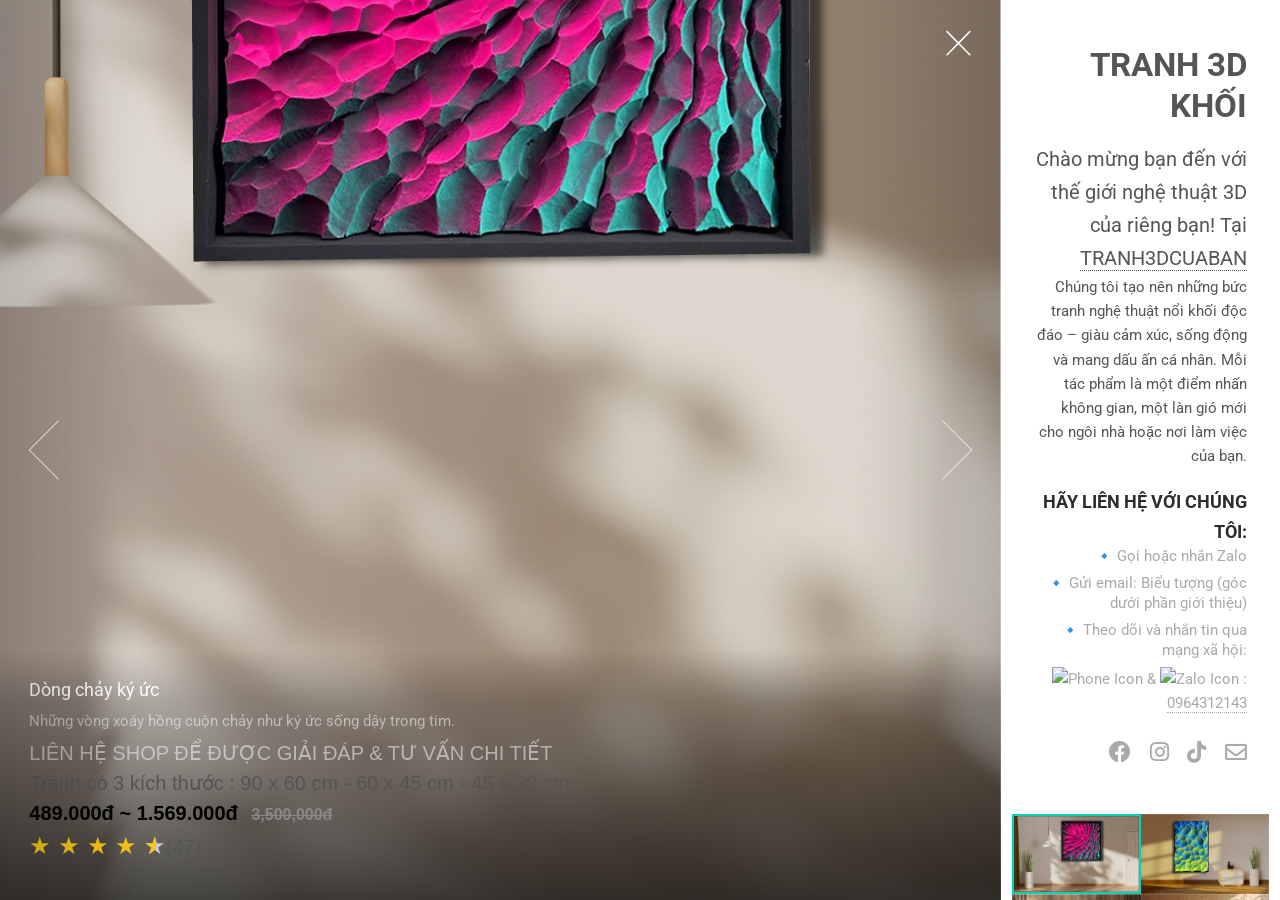
==== commit 9b7405a8: "Update index.html" ====
--- a/index.html
+++ b/index.html
@@ -9,7 +9,7 @@
 	<header style="text-align: center; margin-top: 15px;">
   <img src="images/logo.png" alt="Logo" style="max-width: 200px; height: auto;">
 </header>
-		<title>TRANH3DCUABAN</title>
+		<title>TRANH 3D KHỐI</title>
 		<meta charset="utf-8" />
 		<meta name="viewport" content="width=device-width, initial-scale=1, user-scalable=no" />
 		<link rel="stylesheet" href="assets/css/main.css" />
@@ -21,12 +21,12 @@
 
 				<!-- Header -->
 					<header id="header">
-						<h1>TRANH 3D CỦA BẠN</h1>
+						<h1>TRANH 3D KHỐI</h1>
 						<p style="margin: 0 0 6px 0; line-height: 1.4;"><p style="margin: 0; font-size: 20px; color: #333;"><strong>Chào mừng bạn đến với thế giới nghệ thuật 3D của riêng bạn! Tại <a href="http://nghethuat3d.com">TRANH3DCUABAN</a></p>Chúng tôi tạo nên những bức tranh nghệ thuật nổi khối độc đáo – giàu cảm xúc, sống động và mang dấu ấn cá nhân.
 						Mỗi tác phẩm là một điểm nhấn không gian, một làn gió mới cho ngôi nhà hoặc nơi làm việc của bạn.</strong></p>
 						<p style="margin: 0 0 6px 0; line-height: 1.4;"><p style="margin: 0; font-size: 18px; font-weight: bold; color: #2c2c2c;">HÃY LIÊN HỆ VỚI CHÚNG TÔI:
 <p style="margin: 0 0 6px 0; line-height: 1.4;">🔹 Gọi hoặc nhắn Zalo
-<p style="margin: 0 0 6px 0; line-height: 1.4;">🔹 Gửi email: iểu tượng (góc dưới phần giới thiệu)
+<p style="margin: 0 0 6px 0; line-height: 1.4;">🔹 Gửi email: Biểu tượng (góc dưới phần giới thiệu)
 <p style="margin: 0 0 6px 0; line-height: 1.4;">🔹 Theo dõi và nhắn tin qua mạng xã hội:
 						<P> <img src="https://img.icons8.com/ios/50/000000/phone--v1.png" alt="Phone Icon" width="24"> & 
                           <img src="https://img.icons8.com/ios/50/000000/zalo.png" alt="Zalo Icon" width="24"> : <a href="0964312143">0964312143</a></p>
@@ -34,7 +34,7 @@
 						<ul class="icons">
 							<li><a href="https://www.facebook.com/profile.php?id=61577044535715" class="icon brands fa-facebook"><span class="label">facebook</span></a></li>
 							<li><a href="https://www.instagram.com/tranh3dcuaban_/" class="icon brands fa-instagram"><span class="label">Instagram</span></a></li>
-							<li><a href="https://www.tiktok.com/@tranh3dcuaban?_t=ZS-8x4JCporiuw&_r=1" class="icon brands fa-tiktok"><span class="label">Tiktok</span></a></li>
+							<li><a href="https://www.tiktok.com/@tranh3dcuaban1?_t=ZS-8xKSXIRMahO&_r=1" class="icon brands fa-tiktok"><span class="label">Tiktok</span></a></li>
 							<li><a href="ngocthong2901@gmail.com" class="icon fa-envelope"><span class="label">Email</span></a></li>
 						</ul>
 					</header>
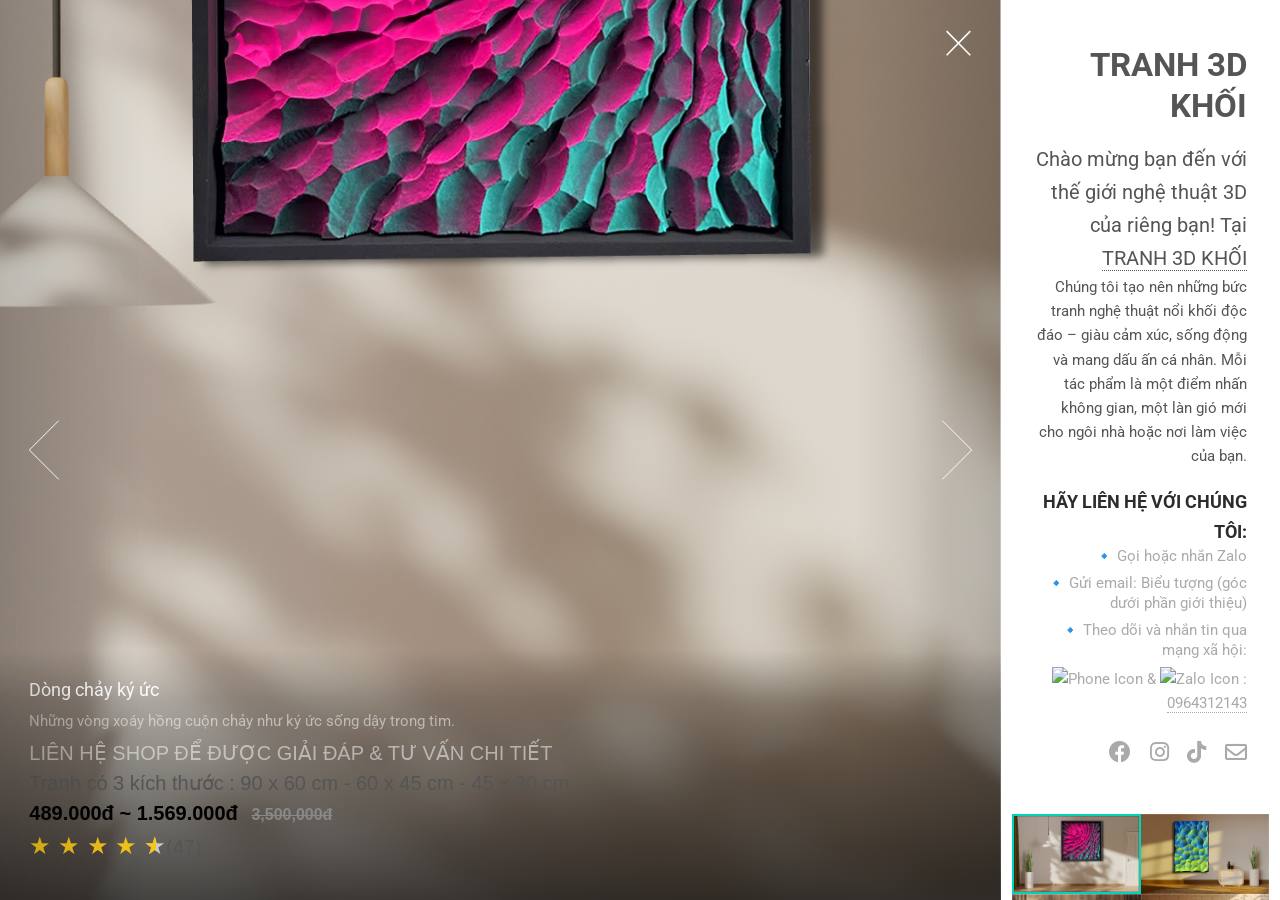
==== commit 87aceb9f: "Update index.html" ====
--- a/index.html
+++ b/index.html
@@ -22,7 +22,7 @@
 				<!-- Header -->
 					<header id="header">
 						<h1>TRANH 3D KHỐI</h1>
-						<p style="margin: 0 0 6px 0; line-height: 1.4;"><p style="margin: 0; font-size: 20px; color: #333;"><strong>Chào mừng bạn đến với thế giới nghệ thuật 3D của riêng bạn! Tại <a href="http://nghethuat3d.com">TRANH3DCUABAN</a></p>Chúng tôi tạo nên những bức tranh nghệ thuật nổi khối độc đáo – giàu cảm xúc, sống động và mang dấu ấn cá nhân.
+						<p style="margin: 0 0 6px 0; line-height: 1.4;"><p style="margin: 0; font-size: 20px; color: #333;"><strong>Chào mừng bạn đến với thế giới nghệ thuật 3D của riêng bạn! Tại <a href="http://nghethuat3d.com">TRANH 3D KHỐI</a></p>Chúng tôi tạo nên những bức tranh nghệ thuật nổi khối độc đáo – giàu cảm xúc, sống động và mang dấu ấn cá nhân.
 						Mỗi tác phẩm là một điểm nhấn không gian, một làn gió mới cho ngôi nhà hoặc nơi làm việc của bạn.</strong></p>
 						<p style="margin: 0 0 6px 0; line-height: 1.4;"><p style="margin: 0; font-size: 18px; font-weight: bold; color: #2c2c2c;">HÃY LIÊN HỆ VỚI CHÚNG TÔI:
 <p style="margin: 0 0 6px 0; line-height: 1.4;">🔹 Gọi hoặc nhắn Zalo
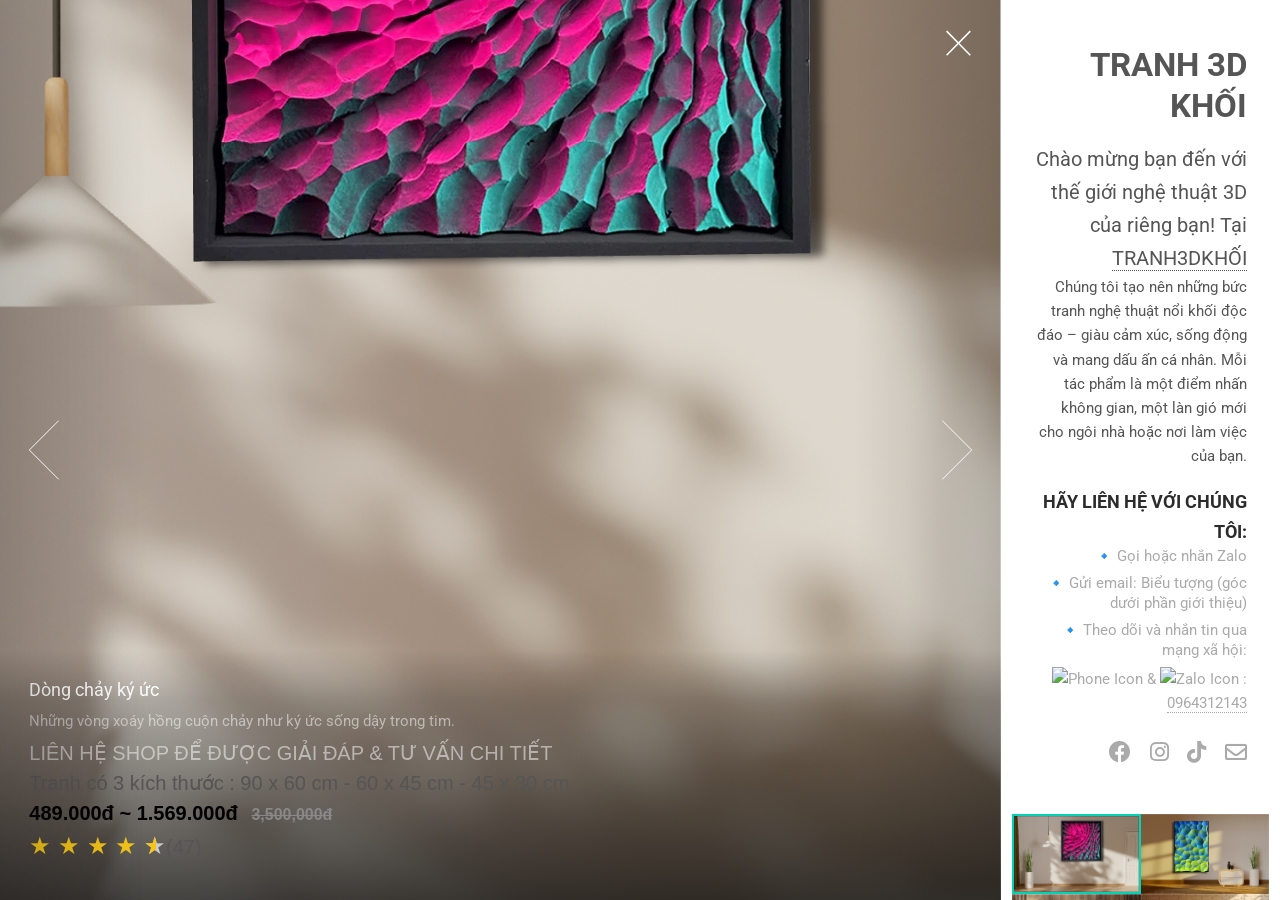
==== commit 2cae9771: "Update index.html" ====
--- a/index.html
+++ b/index.html
@@ -22,7 +22,7 @@
 				<!-- Header -->
 					<header id="header">
 						<h1>TRANH 3D KHỐI</h1>
-						<p style="margin: 0 0 6px 0; line-height: 1.4;"><p style="margin: 0; font-size: 20px; color: #333;"><strong>Chào mừng bạn đến với thế giới nghệ thuật 3D của riêng bạn! Tại <a href="http://nghethuat3d.com">TRANH 3D KHỐI</a></p>Chúng tôi tạo nên những bức tranh nghệ thuật nổi khối độc đáo – giàu cảm xúc, sống động và mang dấu ấn cá nhân.
+						<p style="margin: 0 0 6px 0; line-height: 1.4;"><p style="margin: 0; font-size: 20px; color: #333;"><strong>Chào mừng bạn đến với thế giới nghệ thuật 3D của riêng bạn! Tại <a href="http://nghethuat3d.com">TRANH3DKHỐI</a></p>Chúng tôi tạo nên những bức tranh nghệ thuật nổi khối độc đáo – giàu cảm xúc, sống động và mang dấu ấn cá nhân.
 						Mỗi tác phẩm là một điểm nhấn không gian, một làn gió mới cho ngôi nhà hoặc nơi làm việc của bạn.</strong></p>
 						<p style="margin: 0 0 6px 0; line-height: 1.4;"><p style="margin: 0; font-size: 18px; font-weight: bold; color: #2c2c2c;">HÃY LIÊN HỆ VỚI CHÚNG TÔI:
 <p style="margin: 0 0 6px 0; line-height: 1.4;">🔹 Gọi hoặc nhắn Zalo
